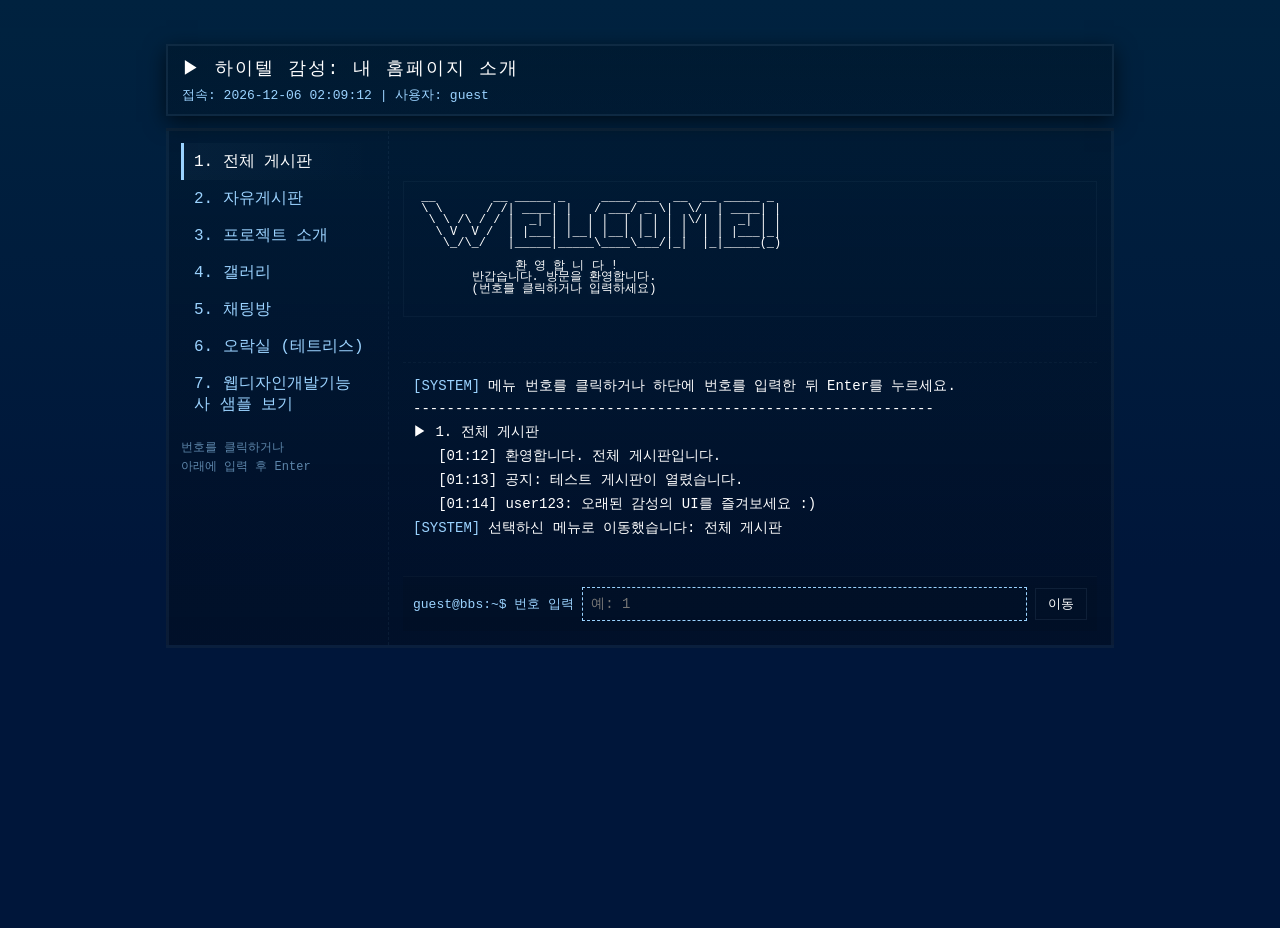
==== index.html @ 65de3ba3 "feat: 함샘의 작업공방 BBS 최초 커밋 (메인 BBS, 테트리스, 웹디자인개발기능사)" ====
<!DOCTYPE html>
<html lang="ko">
<head>
    <meta charset="UTF-8" />
    <meta name="viewport" content="width=device-width, initial-scale=1.0" />
    <title>함샘의 작업공방BBS</title>
    <style>
        :root{
            --bg:#00163a;       /* 짙은 남색 배경 */
            --panel:#02284d;
            --accent:#ffffff;   /* 주요 글자 흰색 */
            --muted:#9bd3ff;    /* 보조 텍스트 연한 파랑 */
            --err:#ff8f8f;
            --neon:rgba(125,210,255,0.12);
            --mono:"Courier New", Courier, monospace;
        }
        *{box-sizing:border-box}
        html,body{height:100%;margin:0;font-family:var(--mono);background:linear-gradient(180deg,#00223f 0%,var(--bg) 60%);color:var(--accent);-webkit-font-smoothing:antialiased}
        .wrap{max-width:980px;margin:28px auto;padding:16px}
        header{border:2px solid rgba(173,219,255,0.08);padding:10px 14px;background:linear-gradient(180deg, rgba(0,0,0,0.2), rgba(2,8,16,0.25));box-shadow:0 6px 20px rgba(0,0,0,0.6)}
        header .title{font-size:18px;letter-spacing:2px}
        .sub{color:var(--muted);font-size:13px;margin-top:6px}
        .screen{display:flex;margin-top:12px;border:3px solid rgba(173,219,255,0.06);background:linear-gradient(180deg, rgba(0,0,0,0.15), rgba(2,8,16,0.4));min-height:520px;position:relative;overflow:hidden}
        .menu{width:220px;flex:0 0 220px;padding:12px;border-right:1px dashed rgba(173,219,255,0.06)}
        .menu .item{padding:8px 10px;border-left:3px solid transparent;color:var(--muted);cursor:pointer;user-select:none}
        .menu .item:hover{background:var(--neon)}
        .menu .item:focus-visible{outline:1px dotted var(--accent);outline-offset:-2px}
        .menu .item.active{border-left-color:var(--muted);color:var(--accent);background:linear-gradient(90deg, rgba(173,219,255,0.03), transparent)}
        .menu .hint{margin-top:16px;font-size:12px;color:rgba(155,211,255,0.6);line-height:1.6}
        .main{flex:1;min-width:0;padding:14px;display:flex;flex-direction:column}
        .ascii-art{color:var(--accent);text-shadow:0 0 10px rgba(125,210,255,0.12);white-space:pre;line-height:0.95;padding:6px 0}
        pre.ascii-box{margin:0;background:transparent;border:1px solid rgba(173,219,255,0.04);padding:10px;color:var(--accent);overflow:auto;font-size:12px}
        .board{flex:1;overflow:auto;padding:8px 10px;border-top:1px dashed rgba(173,219,255,0.04);margin-top:8px;min-height:180px}
        .line{margin:6px 0;font-size:14px;white-space:pre-wrap;word-break:break-word}
        .line.err{color:var(--err)}
        .meta-tag{color:var(--muted);margin-right:8px}
        .command{display:flex;gap:8px;align-items:center;padding:10px;border-top:1px solid rgba(173,219,255,0.03);background:rgba(0,0,0,0.08);flex-wrap:wrap}
        .prompt{color:var(--muted);font-size:13px;white-space:nowrap}
        .input{flex:1;min-width:100px;background:transparent;border:1px dashed rgba(173,219,255,0.08);color:var(--accent);padding:8px;font-family:var(--mono);font-size:14px;outline:none}
        .input:focus{border-color:var(--muted)}
        .btn{background:transparent;border:1px solid rgba(173,219,255,0.08);color:var(--accent);padding:6px 12px;cursor:pointer;font-family:var(--mono)}
        .btn:hover{border-color:var(--accent)}
        @media(max-width:700px){.menu{display:none}.screen{min-height:700px}pre.ascii-box{font-size:8px}}
    </style>
</head>
<body>
    <div class="wrap">
        <header>
            <div class="title">▶ 하이텔 감성: 내 홈페이지 소개</div>
            <div class="sub" id="caption" aria-live="polite">접속 정보를 불러오는 중...</div>
        </header>

        <div class="screen" role="application" aria-label="BBS 스타일 인터페이스">
            <nav class="menu" aria-label="메뉴">
                <div class="item active" data-id="1" role="button" tabindex="0">1. 전체 게시판</div>
                <div class="item" data-id="2" role="button" tabindex="0">2. 자유게시판</div>
                <div class="item" data-id="3" role="button" tabindex="0">3. 프로젝트 소개</div>
                <div class="item" data-id="4" role="button" tabindex="0">4. 갤러리</div>
                <div class="item" data-id="5" role="button" tabindex="0">5. 채팅방</div>
                <div class="item" data-id="6" role="button" tabindex="0">6. 오락실 (테트리스)</div>
                <div class="item" data-id="7" role="button" tabindex="0">7. 웹디자인개발기능사 샘플 보기</div>
                <div class="hint">번호를 클릭하거나<br />아래에 입력 후 Enter</div>
            </nav>

            <main class="main">
                <!-- 대형 ANSI 스타일 환영 텍스트 -->
                <div class="ascii-art" aria-hidden="true">
                    <pre class="ascii-box" id="asciiArt">
 __        __ _____ _     ____ ___  __  __ _____ _
 \ \      / /| ____| |   / ___/ _ \|  \/  | ____| |
  \ \ /\ / / |  _| | |  | |  | | | | |\/| |  _| | |
   \ V  V /  | |___| |__| |__| |_| | |  | | |___|_|
    \_/\_/   |_____|_____\____\___/|_|  |_|_____(_)

              환 영 합 니 다 !
        반갑습니다. 방문을 환영합니다.
        (번호를 클릭하거나 입력하세요)
                    </pre>
                </div>

                <div class="board" id="board" role="log" aria-live="polite" aria-label="게시판 출력">
                    <div class="line" id="contentArea"></div>
                </div>

                <div class="command">
                    <div class="prompt">guest@bbs:~$ 번호 입력</div>
                    <label class="sr-only" for="cmd" hidden>메뉴 번호</label>
                    <input id="cmd" class="input" autocomplete="off" inputmode="numeric"
                           aria-label="메뉴 번호 입력" placeholder="예: 1" />
                    <button id="goBtn" class="btn" type="button">이동</button>
                </div>
            </main>
        </div>
    </div>

    <script>
        (function(){
            'use strict';

            var menuItems  = document.querySelectorAll('.menu .item');
            var board      = document.getElementById('board');
            var contentArea= document.getElementById('contentArea');
            var input      = document.getElementById('cmd');
            var goBtn      = document.getElementById('goBtn');
            var caption    = document.getElementById('caption');

            var pages = {
                '1': {
                    title: '전체 게시판',
                    body: [
                        '[01:12] 환영합니다. 전체 게시판입니다.',
                        '[01:13] 공지: 테스트 게시판이 열렸습니다.',
                        '[01:14] user123: 오래된 감성의 UI를 즐겨보세요 :)'
                    ]
                },
                '2': {
                    title: '자유게시판',
                    body: [
                        '[02:01] 자유롭게 소식을 나누세요.',
                        '[02:05] guest: 오늘 기분이 좋네요!',
                        '[02:18] modem_kid: 저도 방금 접속했습니다 ^^;'
                    ]
                },
                '3': {
                    title: '프로젝트 소개',
                    body: [
                        '[03:00] 이 사이트는 학습용으로 제작되었습니다.',
                        '[03:10] 주요 기술: HTML, CSS, JavaScript (외부 라이브러리 없음)',
                        '[03:22] 다음 목표: ANSI 아트 변환기 만들어 보기'
                    ]
                },
                '4': {
                    title: '갤러리',
                    body: [
                        '[04:00] 옛날 감성 사진 모음.',
                        '[04:12] ascii-art: 이미지 대신 텍스트로 연출합니다.',
                        '[04:30] 업로드 용량은 1회 64KB로 제한됩니다.'
                    ]
                },
                '5': {
                    title: '채팅방',
                    body: [
                        '[05:00] 실시간 채팅은 지원하지 않지만 간단한 입력 기능을 제공합니다.',
                        '[05:05] guest: 안녕하세요!',
                        '[05:07] sysop: 어서오세요. 편하게 둘러보세요.'
                    ]
                }
            };

            function pad(n){ return (n < 10 ? '0' : '') + n; }

            function formatNow(){
                var d = new Date();
                return d.getFullYear() + '-' + pad(d.getMonth()+1) + '-' + pad(d.getDate()) +
                       ' ' + pad(d.getHours()) + ':' + pad(d.getMinutes()) + ':' + pad(d.getSeconds());
            }

            // HTML 인젝션 방지: 모든 출력은 textContent 로만 추가한다.
            function write(tag, text, isError){
                var line = document.createElement('div');
                line.className = 'line' + (isError ? ' err' : '');
                if (tag) {
                    var span = document.createElement('span');
                    span.className = 'meta-tag';
                    span.textContent = tag;
                    line.appendChild(span);
                }
                line.appendChild(document.createTextNode(text));
                contentArea.appendChild(line);
                board.scrollTop = board.scrollHeight;
            }

            function setActive(id){
                for (var i = 0; i < menuItems.length; i++) {
                    var on = menuItems[i].getAttribute('data-id') === id;
                    menuItems[i].classList.toggle('active', on);
                    menuItems[i].setAttribute('aria-current', on ? 'true' : 'false');
                }
            }

            function showPage(id){
                // 6번은 페이지 이동(오락실)
                if (id === '6') {
                    setActive('6');
                    write('[SYSTEM]', '오락실로 접속합니다... 잠시만 기다려 주세요.');
                    setTimeout(function(){ window.location.href = 'tettris.html'; }, 350);
                    return;
                }
                // 7번은 새 창으로 열기(웹디자인개발기능사 샘플)
                if (id === '7') {
                    setActive('7');
                    write('[SYSTEM]', '웹디자인개발기능사 샘플 페이지를 새 창으로 엽니다.');
                    window.open('webdesigndev.html', '_blank', 'noopener');
                    return;
                }
                var page = pages[id];
                if (!page) {
                    write('[ERROR]', '잘못된 번호입니다: "' + id + '" — 1~7 사이의 숫자를 입력하세요.', true);
                    return;
                }
                setActive(id);
                write('', '--------------------------------------------------------------');
                write('', '▶ ' + id + '. ' + page.title);
                for (var i = 0; i < page.body.length; i++) {
                    write('', '   ' + page.body[i]);
                }
                write('[SYSTEM]', '선택하신 메뉴로 이동했습니다: ' + page.title);
            }

            // ── 초기 화면 ─────────────────────────────
            caption.textContent = '접속: ' + formatNow() + '  |  사용자: guest';
            write('[SYSTEM]', '메뉴 번호를 클릭하거나 하단에 번호를 입력한 뒤 Enter를 누르세요.');
            showPage('1');

            // ── 메뉴 클릭 / 키보드 ────────────────────
            for (var i = 0; i < menuItems.length; i++) {
                (function(item){
                    item.addEventListener('click', function(){
                        showPage(item.getAttribute('data-id'));
                        input.focus();
                    });
                    item.addEventListener('keydown', function(e){
                        if (e.key === 'Enter' || e.key === ' ') {
                            e.preventDefault();
                            showPage(item.getAttribute('data-id'));
                        }
                    });
                })(menuItems[i]);
            }

            // ── 입력 처리 ─────────────────────────────
            function handleInput(){
                var v = input.value.trim();
                input.value = '';
                input.focus();
                if (!v) { return; }
                write('', 'guest@bbs:~$ ' + v);
                showPage(v);
            }

            input.addEventListener('keydown', function(e){
                if (e.key === 'Enter') { e.preventDefault(); handleInput(); }
            });
            goBtn.addEventListener('click', handleInput);

            // ── 포커스 유지 ───────────────────────────
            input.focus();
            document.addEventListener('click', function(e){
                if (e.target.closest('input, button, a, .item')) { return; }
                input.focus();
            });
        })();
    </script>
</body>
</html>
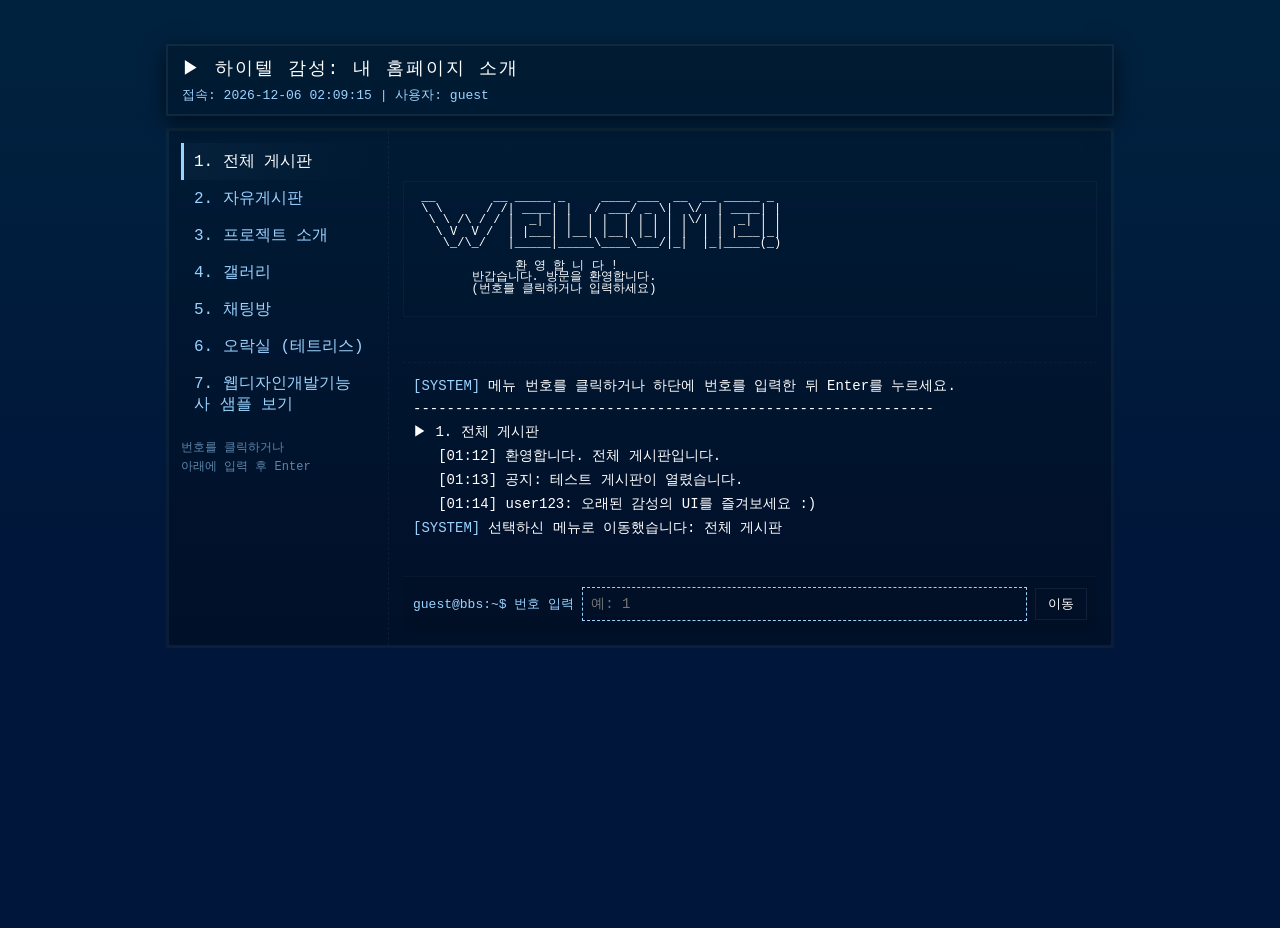
==== commit cef47c9c: "feat: GitHub Pages 404 커스텀 페이지 및 OG 태그/파비콘 추가 (closes #3)" ====
--- a/index.html
+++ b/index.html
@@ -4,6 +4,12 @@
     <meta charset="UTF-8" />
     <meta name="viewport" content="width=device-width, initial-scale=1.0" />
     <title>함샘의 작업공방BBS</title>
+    <link rel="icon" type="image/svg+xml" href="images/favicon.svg" />
+    <meta name="description" content="90년대 PC통신(하이텔) 감성의 개인 BBS 및 웹 오락실/개발 예제 포트폴리오" />
+    <meta property="og:type" content="website" />
+    <meta property="og:title" content="함샘의 작업공방BBS - 90년대 레트로 PC통신 홈페이지" />
+    <meta property="og:description" content="순수 HTML, CSS, JS로 제작된 90년대 하이텔 감성 BBS 및 오락실 테트리스" />
+    <meta property="og:image" content="images/logo.svg" />
     <style>
         :root{
             --bg:#00163a;       /* 짙은 남색 배경 */
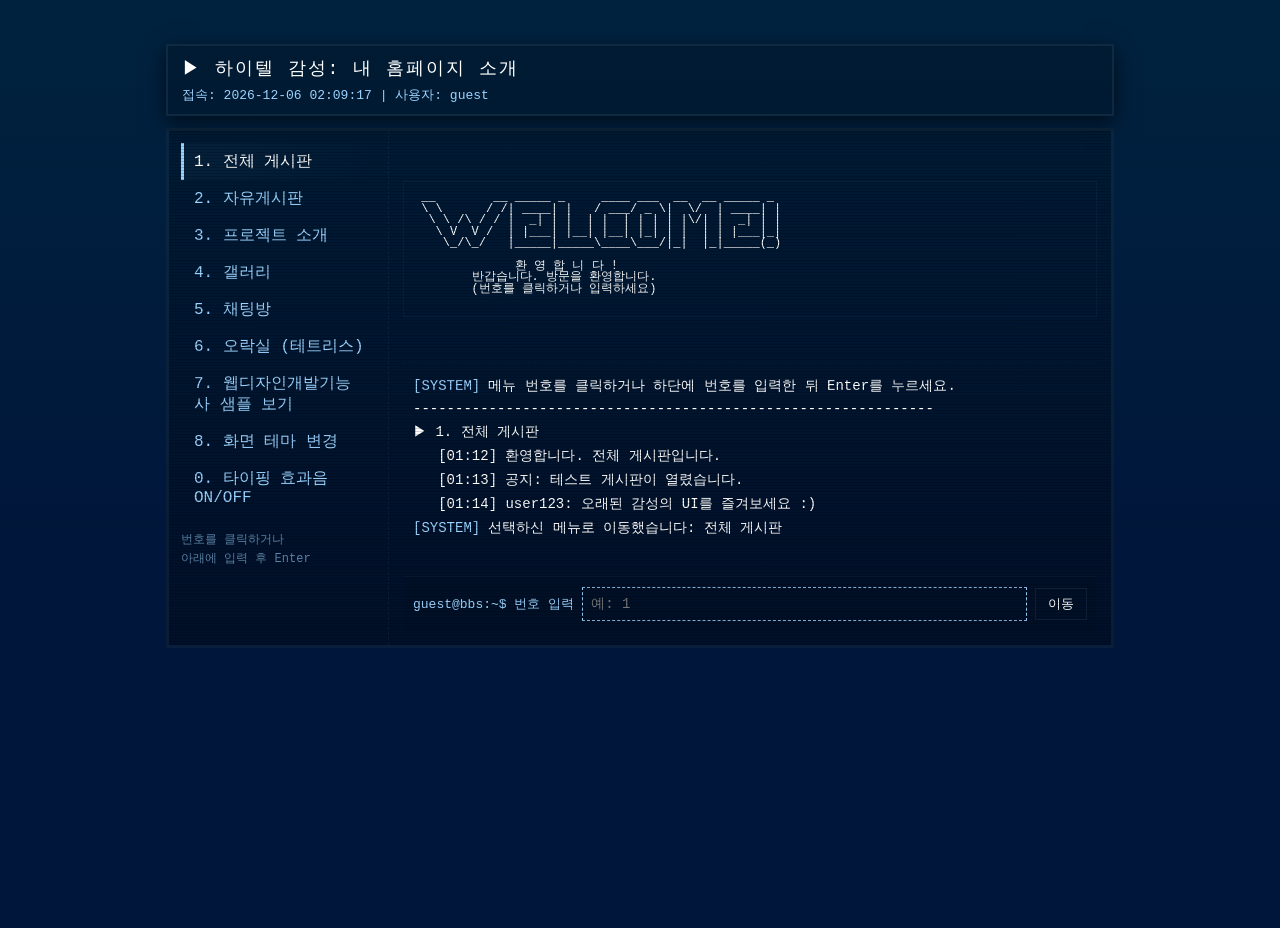
==== commit ce16f34f: "feat: PC통신 감성 극대화 (Web Audio 효과음 및 CRT/그린/앰버 화면 테마) (closes #4)" ====
--- a/index.html
+++ b/index.html
@@ -27,6 +27,9 @@
         header .title{font-size:18px;letter-spacing:2px}
         .sub{color:var(--muted);font-size:13px;margin-top:6px}
         .screen{display:flex;margin-top:12px;border:3px solid rgba(173,219,255,0.06);background:linear-gradient(180deg, rgba(0,0,0,0.15), rgba(2,8,16,0.4));min-height:520px;position:relative;overflow:hidden}
+        .screen::after{content:"";position:absolute;inset:0;pointer-events:none;background:repeating-linear-gradient(180deg, rgba(0,0,0,0.18) 0 1px, rgba(0,0,0,0) 1px 3px);z-index:10}
+        body.theme-green{--bg:#031403;--panel:#072907;--accent:#33ff33;--muted:#77ff77;--neon:rgba(51,255,51,0.15);background:linear-gradient(180deg,#072407 0%,var(--bg) 60%)}
+        body.theme-amber{--bg:#190c00;--panel:#2b1600;--accent:#ffb000;--muted:#ffd077;--neon:rgba(255,176,0,0.15);background:linear-gradient(180deg,#2e1700 0%,var(--bg) 60%)}
         .menu{width:220px;flex:0 0 220px;padding:12px;border-right:1px dashed rgba(173,219,255,0.06)}
         .menu .item{padding:8px 10px;border-left:3px solid transparent;color:var(--muted);cursor:pointer;user-select:none}
         .menu .item:hover{background:var(--neon)}
@@ -65,6 +68,8 @@
                 <div class="item" data-id="5" role="button" tabindex="0">5. 채팅방</div>
                 <div class="item" data-id="6" role="button" tabindex="0">6. 오락실 (테트리스)</div>
                 <div class="item" data-id="7" role="button" tabindex="0">7. 웹디자인개발기능사 샘플 보기</div>
+                <div class="item" data-id="8" role="button" tabindex="0">8. 화면 테마 변경</div>
+                <div class="item" data-id="0" role="button" tabindex="0">0. 타이핑 효과음 ON/OFF</div>
                 <div class="hint">번호를 클릭하거나<br />아래에 입력 후 Enter</div>
             </nav>
 
@@ -176,6 +181,71 @@
                 board.scrollTop = board.scrollHeight;
             }
 
+            // ── Web Audio 효과음 & 테마 ─────────────────
+            var audioCtx = null;
+            var sfxEnabled = true;
+            var themes = ['blue', 'green', 'amber'];
+            var themeNames = { blue: '파랑 (기본)', green: '초록 (모노크롬 그린)', amber: '호박색 (모노크롬 앰버)' };
+            var currentThemeIdx = 0;
+
+            function initAudio(){
+                if (!audioCtx && (window.AudioContext || window.webkitAudioContext)) {
+                    var AC = window.AudioContext || window.webkitAudioContext;
+                    audioCtx = new AC();
+                }
+                if (audioCtx && audioCtx.state === 'suspended') {
+                    audioCtx.resume();
+                }
+            }
+
+            function playClickSound(){
+                if (!sfxEnabled) return;
+                initAudio();
+                if (!audioCtx) return;
+                var osc = audioCtx.createOscillator();
+                var gain = audioCtx.createGain();
+                osc.type = 'square';
+                osc.frequency.setValueAtTime(800 + Math.random() * 200, audioCtx.currentTime);
+                gain.gain.setValueAtTime(0.04, audioCtx.currentTime);
+                gain.gain.exponentialRampToValueAtTime(0.001, audioCtx.currentTime + 0.02);
+                osc.connect(gain);
+                gain.connect(audioCtx.destination);
+                osc.start();
+                osc.stop(audioCtx.currentTime + 0.02);
+            }
+
+            function playBeepSound(){
+                if (!sfxEnabled) return;
+                initAudio();
+                if (!audioCtx) return;
+                var osc = audioCtx.createOscillator();
+                var gain = audioCtx.createGain();
+                osc.type = 'sine';
+                osc.frequency.setValueAtTime(1200, audioCtx.currentTime);
+                gain.gain.setValueAtTime(0.08, audioCtx.currentTime);
+                gain.gain.exponentialRampToValueAtTime(0.001, audioCtx.currentTime + 0.08);
+                osc.connect(gain);
+                gain.connect(audioCtx.destination);
+                osc.start();
+                osc.stop(audioCtx.currentTime + 0.08);
+            }
+
+            function cycleTheme(){
+                document.body.classList.remove('theme-' + themes[currentThemeIdx]);
+                currentThemeIdx = (currentThemeIdx + 1) % themes.length;
+                if (themes[currentThemeIdx] !== 'blue') {
+                    document.body.classList.add('theme-' + themes[currentThemeIdx]);
+                }
+                playBeepSound();
+                write('[SYSTEM]', '화면 테마를 변경했습니다: ' + themeNames[themes[currentThemeIdx]]);
+            }
+
+            function toggleSfx(){
+                sfxEnabled = !sfxEnabled;
+                if (sfxEnabled) playBeepSound();
+                write('[SYSTEM]', '타이핑 및 시스템 효과음을 ' + (sfxEnabled ? '켰습니다.' : '껐습니다.'));
+            }
+
             function setActive(id){
                 for (var i = 0; i < menuItems.length; i++) {
                     var on = menuItems[i].getAttribute('data-id') === id;
@@ -185,26 +255,42 @@
             }
 
             function showPage(id){
-                // 6번은 페이지 이동(오락실)
+                // 6번: 오락실
                 if (id === '6') {
                     setActive('6');
+                    playBeepSound();
                     write('[SYSTEM]', '오락실로 접속합니다... 잠시만 기다려 주세요.');
                     setTimeout(function(){ window.location.href = 'tettris.html'; }, 350);
                     return;
                 }
-                // 7번은 새 창으로 열기(웹디자인개발기능사 샘플)
+                // 7번: 웹디자인개발기능사 샘플
                 if (id === '7') {
                     setActive('7');
+                    playBeepSound();
                     write('[SYSTEM]', '웹디자인개발기능사 샘플 페이지를 새 창으로 엽니다.');
                     window.open('webdesigndev.html', '_blank', 'noopener');
                     return;
                 }
+                // 8번: 테마 변경
+                if (id === '8') {
+                    setActive('8');
+                    cycleTheme();
+                    return;
+                }
+                // 0번: 효과음 토글
+                if (id === '0') {
+                    setActive('0');
+                    toggleSfx();
+                    return;
+                }
                 var page = pages[id];
                 if (!page) {
-                    write('[ERROR]', '잘못된 번호입니다: "' + id + '" — 1~7 사이의 숫자를 입력하세요.', true);
+                    playBeepSound();
+                    write('[ERROR]', '잘못된 번호입니다: "' + id + '" — 메뉴 번호를 확인하세요.', true);
                     return;
                 }
                 setActive(id);
+                playBeepSound();
                 write('', '--------------------------------------------------------------');
                 write('', '▶ ' + id + '. ' + page.title);
                 for (var i = 0; i < page.body.length; i++) {
@@ -245,6 +331,7 @@
             }
 
             input.addEventListener('keydown', function(e){
+                playClickSound();
                 if (e.key === 'Enter') { e.preventDefault(); handleInput(); }
             });
             goBtn.addEventListener('click', handleInput);
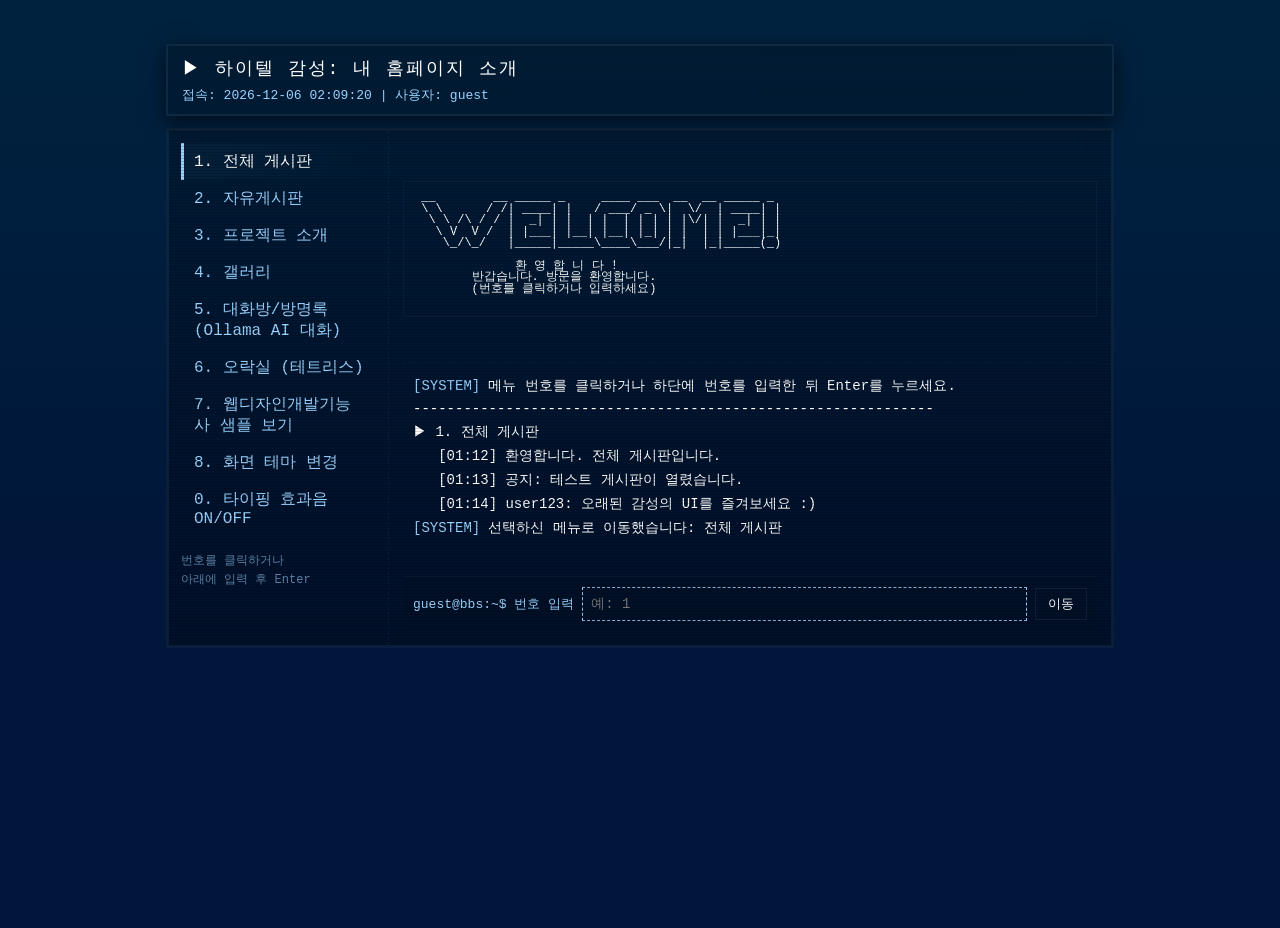
==== commit 83def3a2: "feat: BBS 방명록/채팅방 Local Storage 저장 및 Ollama API 연동 가상 대화 기능 (closes #8)" ====
--- a/index.html
+++ b/index.html
@@ -65,7 +65,7 @@
                 <div class="item" data-id="2" role="button" tabindex="0">2. 자유게시판</div>
                 <div class="item" data-id="3" role="button" tabindex="0">3. 프로젝트 소개</div>
                 <div class="item" data-id="4" role="button" tabindex="0">4. 갤러리</div>
-                <div class="item" data-id="5" role="button" tabindex="0">5. 채팅방</div>
+                <div class="item" data-id="5" role="button" tabindex="0">5. 대화방/방명록 (Ollama AI 대화)</div>
                 <div class="item" data-id="6" role="button" tabindex="0">6. 오락실 (테트리스)</div>
                 <div class="item" data-id="7" role="button" tabindex="0">7. 웹디자인개발기능사 샘플 보기</div>
                 <div class="item" data-id="8" role="button" tabindex="0">8. 화면 테마 변경</div>
@@ -246,6 +246,92 @@
                 write('[SYSTEM]', '타이핑 및 시스템 효과음을 ' + (sfxEnabled ? '켰습니다.' : '껐습니다.'));
             }
 
+            // ── Ollama API & 방명록 관리 ─────────────
+            var currentPage = '1';
+            var ollamaConnected = false;
+            var ollamaModel = 'gemma';
+            var retroFallbacks = [
+                "반갑네! 오늘 하루도 즐거운 PC통신 생활 되게나 ^^",
+                "오호~ 좋은 글이구먼! 하이텔 게시판 자주 찾아주게나.",
+                "껄껄, 모뎀 속도가 답답하긴 해도 레트로 감성이 제맛이지!",
+                "반갑습니다~ 시솝(Sysop)입니다. 방명록 남겨주셔서 고맙습니다!",
+                "크으~ 통신 환경 좋군요! 편하게 대화 나누세요."
+            ];
+
+            function checkOllama(){
+                try {
+                    var controller = new AbortController();
+                    var timer = setTimeout(function(){ controller.abort(); }, 1500);
+                    fetch('http://localhost:11434/api/tags', { signal: controller.signal })
+                        .then(function(r){ return r.json(); })
+                        .then(function(data){
+                            clearTimeout(timer);
+                            if (data && data.models && data.models.length > 0) {
+                                ollamaConnected = true;
+                                ollamaModel = data.models[0].name;
+                            }
+                        })
+                        .catch(function(){ ollamaConnected = false; });
+                } catch(e) { ollamaConnected = false; }
+            }
+            checkOllama();
+
+            function getStoredGuestbook(){
+                try {
+                    var s = localStorage.getItem('bbs_guestbook_messages');
+                    if (s) { return JSON.parse(s); }
+                } catch(e){}
+                return [
+                    { user: 'sysop', text: '어서오세요! 90년대 하이텔 BBS 대화방 & 방명록에 오신 것을 환영합니다 ^^' },
+                    { user: 'modem_kid', text: '오늘 2400bps 모뎀 속도가 유난히 빠르게 느껴지네요 ㅎㅎ' }
+                ];
+            }
+
+            function saveGuestbook(msgs){
+                try {
+                    localStorage.setItem('bbs_guestbook_messages', JSON.stringify(msgs));
+                } catch(e){}
+            }
+
+            function generateAiReply(userText){
+                write('[SYSTEM]', '방장 [sysop] 님이 답글을 작성 중입니다...');
+                var label = ollamaConnected ? 'sysop (Ollama AI:' + ollamaModel + ')' : 'sysop (AI)';
+                if (ollamaConnected) {
+                    var promptText = "너는 1990년대 한국 PC통신(하이텔/나우누리)의 BBS 방장 [sysop]이야. 90년대 통신 말투(예: ^^, ~습니다, 껄껄, 반갑네 등)로 방문자에게 정감있게 2문장 이내로 답해줘.\n\n방문자: " + userText + "\n\nsysop:";
+                    fetch('http://localhost:11434/api/generate', {
+                        method: 'POST',
+                        headers: { 'Content-Type': 'application/json' },
+                        body: JSON.stringify({ model: ollamaModel, prompt: promptText, stream: false })
+                    })
+                    .then(function(r){ return r.json(); })
+                    .then(function(data){
+                        var reply = (data && data.response) ? data.response.trim() : retroFallbacks[Math.floor(Math.random() * retroFallbacks.length)];
+                        var msgs = getStoredGuestbook();
+                        msgs.push({ user: label, text: reply });
+                        saveGuestbook(msgs);
+                        write(label, reply);
+                        playBeepSound();
+                    })
+                    .catch(function(){
+                        var reply = retroFallbacks[Math.floor(Math.random() * retroFallbacks.length)];
+                        var msgs = getStoredGuestbook();
+                        msgs.push({ user: 'sysop (AI)', text: reply });
+                        saveGuestbook(msgs);
+                        write('sysop (AI)', reply);
+                        playBeepSound();
+                    });
+                } else {
+                    setTimeout(function(){
+                        var reply = retroFallbacks[Math.floor(Math.random() * retroFallbacks.length)];
+                        var msgs = getStoredGuestbook();
+                        msgs.push({ user: 'sysop (AI)', text: reply });
+                        saveGuestbook(msgs);
+                        write('sysop (AI)', reply);
+                        playBeepSound();
+                    }, 400);
+                }
+            }
+
             function setActive(id){
                 for (var i = 0; i < menuItems.length; i++) {
                     var on = menuItems[i].getAttribute('data-id') === id;
@@ -255,6 +341,7 @@
             }
 
             function showPage(id){
+                currentPage = id;
                 // 6번: 오락실
                 if (id === '6') {
                     setActive('6');
@@ -283,6 +370,29 @@
                     toggleSfx();
                     return;
                 }
+
+                // 5번: 방명록 & Ollama AI 대화방
+                if (id === '5') {
+                    setActive('5');
+                    playBeepSound();
+                    write('', '--------------------------------------------------------------');
+                    write('', '▶ 5. 대화방 / 방명록 (Ollama AI 가상대화)');
+                    write('', '   하단 입력창에 메시지를 입력하고 Enter를 누르면 방명록에 저장되며,');
+                    write('', '   방장 [sysop] AI 페르소나가 대화에 응답합니다.');
+                    if (ollamaConnected) {
+                        write('[OLLAMA]', '★ 로컬 Ollama API 감지됨! 모델: [' + ollamaModel + '] 연결 완료.');
+                    } else {
+                        write('[SYSTEM]', 'ℹ 로컬호스트 Ollama (localhost:11434) 미연동 — 레트로 챗봇 모드로 실행됩니다.');
+                    }
+                    write('', '--- [ 방 명 록 목 록 ] ---');
+                    var guestMsgs = getStoredGuestbook();
+                    for (var g = 0; g < guestMsgs.length; g++) {
+                        write(guestMsgs[g].user, guestMsgs[g].text);
+                    }
+                    write('[SYSTEM]', '메시지를 작성하거나 메뉴 번호(1~8, 0)를 입력하세요.');
+                    return;
+                }
+
                 var page = pages[id];
                 if (!page) {
                     playBeepSound();
@@ -326,8 +436,25 @@
                 input.value = '';
                 input.focus();
                 if (!v) { return; }
-                write('', 'guest@bbs:~$ ' + v);
-                showPage(v);
+
+                // 단일 메뉴 번호 입력 시 해당 페이지로 이동
+                if (['0','1','2','3','4','5','6','7','8'].indexOf(v) >= 0) {
+                    write('', 'guest@bbs:~$ ' + v);
+                    showPage(v);
+                    return;
+                }
+
+                // 대화방/방명록 (페이지 5)에서 텍스트 입력 시 메시지 등록 및 AI 대답
+                if (currentPage === '5') {
+                    write('guest', v);
+                    var msgs = getStoredGuestbook();
+                    msgs.push({ user: 'guest', text: v });
+                    saveGuestbook(msgs);
+                    generateAiReply(v);
+                } else {
+                    write('', 'guest@bbs:~$ ' + v);
+                    showPage(v);
+                }
             }
 
             input.addEventListener('keydown', function(e){
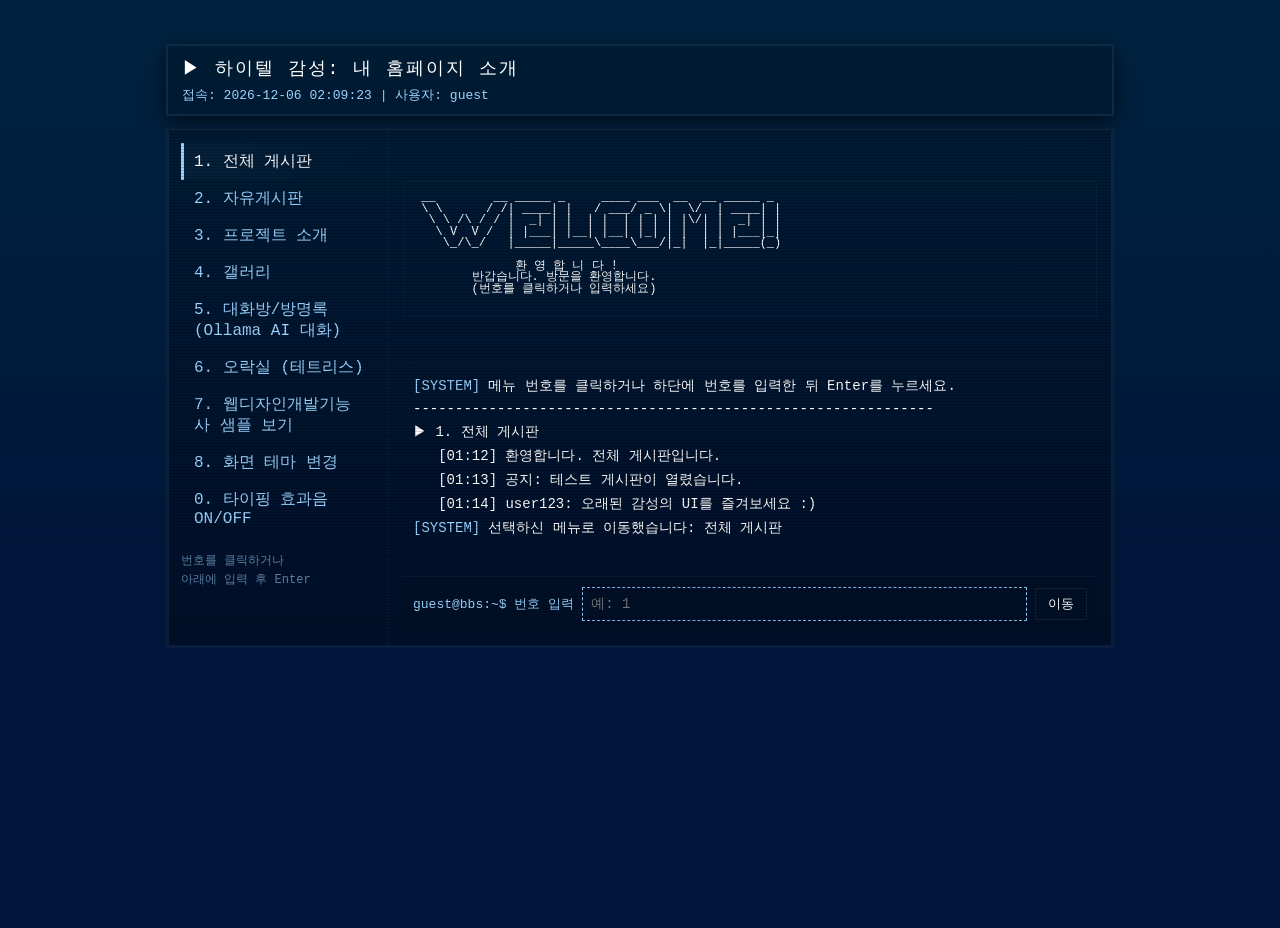
==== commit e397202f: "fix: Ollama API 연동 진단 로직 강화 및 127.0.0.1/localhost 이중 엔드포인트 지원 (closes #9)" ====
--- a/index.html
+++ b/index.html
@@ -249,7 +249,10 @@
             // ── Ollama API & 방명록 관리 ─────────────
             var currentPage = '1';
             var ollamaConnected = false;
-            var ollamaModel = 'gemma';
+            var ollamaModel = '';
+            var activeEndpoint = '';
+            var ollamaEndpoints = ['http://127.0.0.1:11434', 'http://localhost:11434'];
+            var lastOllamaError = '';
             var retroFallbacks = [
                 "반갑네! 오늘 하루도 즐거운 PC통신 생활 되게나 ^^",
                 "오호~ 좋은 글이구먼! 하이텔 게시판 자주 찾아주게나.",
@@ -258,23 +261,74 @@
                 "크으~ 통신 환경 좋군요! 편하게 대화 나누세요."
             ];
 
-            function checkOllama(){
-                try {
-                    var controller = new AbortController();
-                    var timer = setTimeout(function(){ controller.abort(); }, 1500);
-                    fetch('http://localhost:11434/api/tags', { signal: controller.signal })
-                        .then(function(r){ return r.json(); })
-                        .then(function(data){
-                            clearTimeout(timer);
-                            if (data && data.models && data.models.length > 0) {
-                                ollamaConnected = true;
-                                ollamaModel = data.models[0].name;
-                            }
-                        })
-                        .catch(function(){ ollamaConnected = false; });
-                } catch(e) { ollamaConnected = false; }
-            }
-            checkOllama();
+            function checkOllama(verbose){
+                ollamaConnected = false;
+                lastOllamaError = '';
+                var isHttps = window.location.protocol === 'https:';
+
+                if (verbose) {
+                    write('[DIAGNOSTIC]', '--- [ Ollama API 접속 상태 진단 시작 ] ---');
+                    write('[DIAGNOSTIC]', '현재 접속 프로토콜: ' + window.location.protocol);
+                    if (isHttps) {
+                        write('[WARNING]', '⚠️ HTTPS(GitHub Pages) 배포 환경에서는 브라우저 보안 규정(Mixed Content)으로 인해 로컬 HTTP(127.0.0.1) API 호출이 차단될 수 있습니다.', true);
+                        write('[TIP]', '👉 로컬 파일(file://...) 또는 로컬 웹서버(http://localhost:8000)에서 열면 100% 정상 연동됩니다.');
+                    }
+                }
+
+                function tryEndpoint(idx){
+                    if (idx >= ollamaEndpoints.length) {
+                        if (verbose && !ollamaConnected) {
+                            write('[DIAGNOSTIC]', '❌ 엔드포인트 (127.0.0.1 / localhost) 연결 불가능.');
+                            write('[TIP]', '💡 Ollama가 실행 중인데 브라우저 연동이 안 된다면 CORS 설정이 필요합니다:\n    PowerShell: $env:OLLAMA_ORIGINS="*"; ollama serve');
+                        }
+                        return;
+                    }
+                    var ep = ollamaEndpoints[idx];
+                    if (verbose) write('[DIAGNOSTIC]', '엔드포인트 시도 (' + (idx+1) + '/' + ollamaEndpoints.length + '): ' + ep + '/api/tags');
+
+                    try {
+                        var controller = new AbortController();
+                        var timer = setTimeout(function(){ controller.abort(); }, 2500);
+
+                        fetch(ep + '/api/tags', { signal: controller.signal })
+                            .then(function(r){ return r.json(); })
+                            .then(function(data){
+                                clearTimeout(timer);
+                                if (data && data.models && data.models.length > 0) {
+                                    ollamaConnected = true;
+                                    activeEndpoint = ep;
+                                    var modelNames = data.models.map(function(m){ return m.name; });
+                                    var preferred = ['phi3:latest', 'gemma3:12b', 'qwen3.6:latest', 'llava:latest', 'orca2:latest'];
+                                    ollamaModel = modelNames[0];
+                                    for (var p = 0; p < preferred.length; p++) {
+                                        if (modelNames.indexOf(preferred[p]) >= 0) {
+                                            ollamaModel = preferred[p];
+                                            break;
+                                        }
+                                    }
+                                    if (verbose) {
+                                        write('[OLLAMA SUCCESS]', '✅ Ollama 연결 성공! 엔드포인트: ' + activeEndpoint);
+                                        write('[OLLAMA SUCCESS]', '감지된 모델 목록: ' + modelNames.join(', '));
+                                        write('[OLLAMA SUCCESS]', '사용 모델: [' + ollamaModel + ']');
+                                    }
+                                }
+                            })
+                            .catch(function(err){
+                                clearTimeout(timer);
+                                lastOllamaError = String(err);
+                                if (verbose) {
+                                    write('[ERROR]', ep + ' 접속 실패: ' + err, true);
+                                }
+                                tryEndpoint(idx + 1);
+                            });
+                    } catch(e) {
+                        tryEndpoint(idx + 1);
+                    }
+                }
+
+                tryEndpoint(0);
+            }
+            checkOllama(false);
 
             function getStoredGuestbook(){
                 try {
@@ -296,9 +350,9 @@
             function generateAiReply(userText){
                 write('[SYSTEM]', '방장 [sysop] 님이 답글을 작성 중입니다...');
                 var label = ollamaConnected ? 'sysop (Ollama AI:' + ollamaModel + ')' : 'sysop (AI)';
-                if (ollamaConnected) {
+                if (ollamaConnected && activeEndpoint) {
                     var promptText = "너는 1990년대 한국 PC통신(하이텔/나우누리)의 BBS 방장 [sysop]이야. 90년대 통신 말투(예: ^^, ~습니다, 껄껄, 반갑네 등)로 방문자에게 정감있게 2문장 이내로 답해줘.\n\n방문자: " + userText + "\n\nsysop:";
-                    fetch('http://localhost:11434/api/generate', {
+                    fetch(activeEndpoint + '/api/generate', {
                         method: 'POST',
                         headers: { 'Content-Type': 'application/json' },
                         body: JSON.stringify({ model: ollamaModel, prompt: promptText, stream: false })
@@ -312,7 +366,8 @@
                         write(label, reply);
                         playBeepSound();
                     })
-                    .catch(function(){
+                    .catch(function(err){
+                        write('[OLLAMA WARNING]', 'Ollama API 호출 중 오류 발생 (' + err + '). 시뮬레이션 모드로 전환합니다.');
                         var reply = retroFallbacks[Math.floor(Math.random() * retroFallbacks.length)];
                         var msgs = getStoredGuestbook();
                         msgs.push({ user: 'sysop (AI)', text: reply });
@@ -380,9 +435,10 @@
                     write('', '   하단 입력창에 메시지를 입력하고 Enter를 누르면 방명록에 저장되며,');
                     write('', '   방장 [sysop] AI 페르소나가 대화에 응답합니다.');
                     if (ollamaConnected) {
-                        write('[OLLAMA]', '★ 로컬 Ollama API 감지됨! 모델: [' + ollamaModel + '] 연결 완료.');
+                        write('[OLLAMA]', '★ 로컬 Ollama API 연결 완료! 엔드포인트: ' + activeEndpoint + ' | 사용 모델: [' + ollamaModel + ']');
                     } else {
-                        write('[SYSTEM]', 'ℹ 로컬호스트 Ollama (localhost:11434) 미연동 — 레트로 챗봇 모드로 실행됩니다.');
+                        write('[SYSTEM]', 'ℹ 로컬호스트 Ollama (127.0.0.1:11434) 미연동 — 레트로 챗봇 모드로 실행됩니다.');
+                        write('[SYSTEM]', 'ℹ Ollama 연동 상태를 진단하려면 하단에 "ollama" 또는 "9"를 입력하세요.');
                     }
                     write('', '--- [ 방 명 록 목 록 ] ---');
                     var guestMsgs = getStoredGuestbook();
@@ -437,6 +493,13 @@
                 input.focus();
                 if (!v) { return; }
 
+                // "ollama" 또는 "9" 입력 시 Ollama 진단 수행
+                if (v.toLowerCase() === 'ollama' || v === '9') {
+                    write('', 'guest@bbs:~$ ' + v);
+                    checkOllama(true);
+                    return;
+                }
+
                 // 단일 메뉴 번호 입력 시 해당 페이지로 이동
                 if (['0','1','2','3','4','5','6','7','8'].indexOf(v) >= 0) {
                     write('', 'guest@bbs:~$ ' + v);
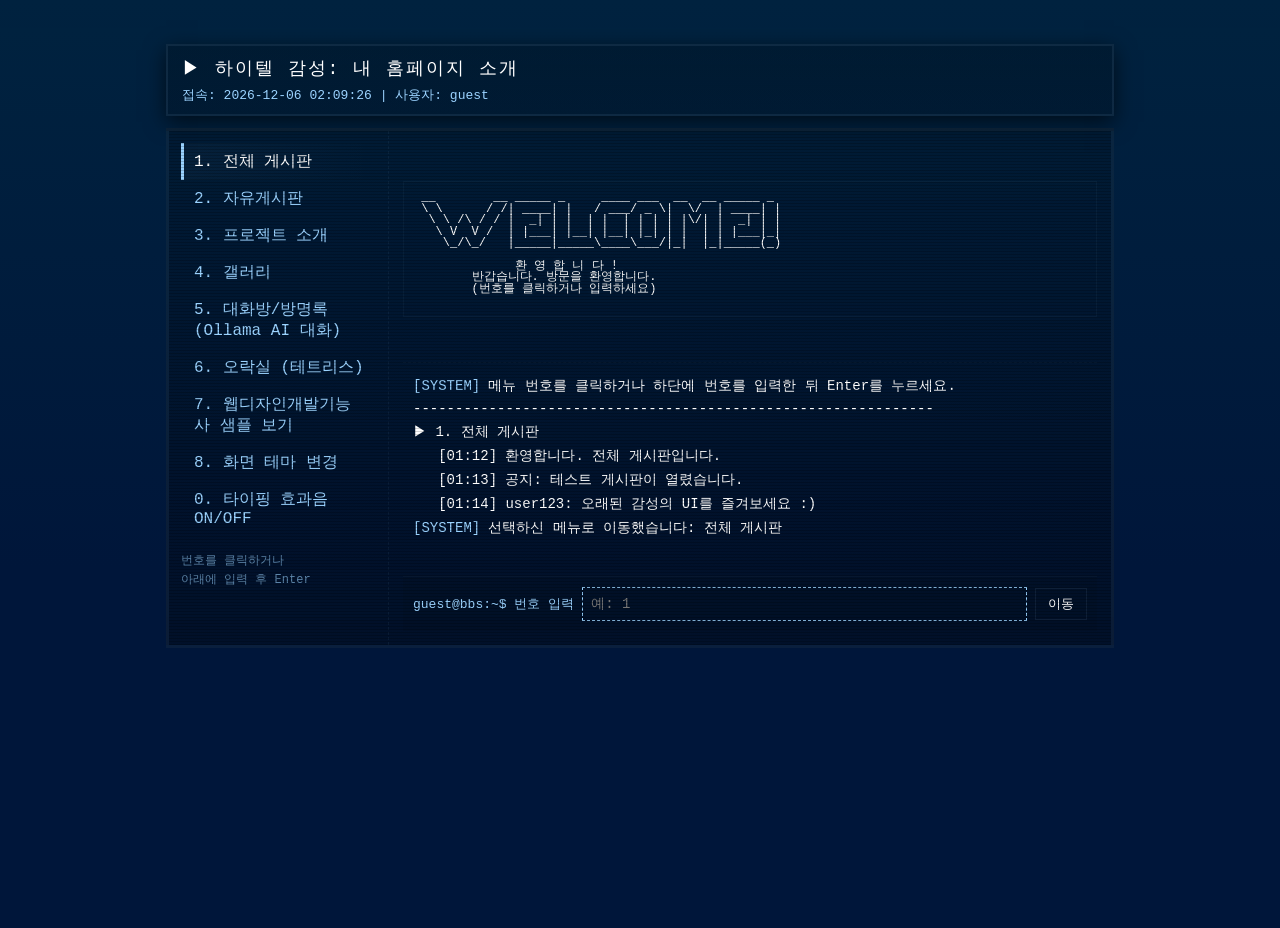
==== commit 6e30ae00: "feat: Ollama 모델 감지 시 Gemma 계열 모델 최우선 선택 로직 구현 (closes #10)" ====
--- a/index.html
+++ b/index.html
@@ -298,12 +298,23 @@
                                     ollamaConnected = true;
                                     activeEndpoint = ep;
                                     var modelNames = data.models.map(function(m){ return m.name; });
-                                    var preferred = ['phi3:latest', 'gemma3:12b', 'qwen3.6:latest', 'llava:latest', 'orca2:latest'];
-                                    ollamaModel = modelNames[0];
-                                    for (var p = 0; p < preferred.length; p++) {
-                                        if (modelNames.indexOf(preferred[p]) >= 0) {
-                                            ollamaModel = preferred[p];
+                                    var gemmaModel = null;
+                                    for (var g = 0; g < modelNames.length; g++) {
+                                        if (modelNames[g].toLowerCase().indexOf('gemma') >= 0) {
+                                            gemmaModel = modelNames[g];
                                             break;
+                                        }
+                                    }
+                                    if (gemmaModel) {
+                                        ollamaModel = gemmaModel;
+                                    } else {
+                                        var preferred = ['phi3:latest', 'qwen3.6:latest', 'llava:latest', 'orca2:latest'];
+                                        ollamaModel = modelNames[0];
+                                        for (var p = 0; p < preferred.length; p++) {
+                                            if (modelNames.indexOf(preferred[p]) >= 0) {
+                                                ollamaModel = preferred[p];
+                                                break;
+                                            }
                                         }
                                     }
                                     if (verbose) {
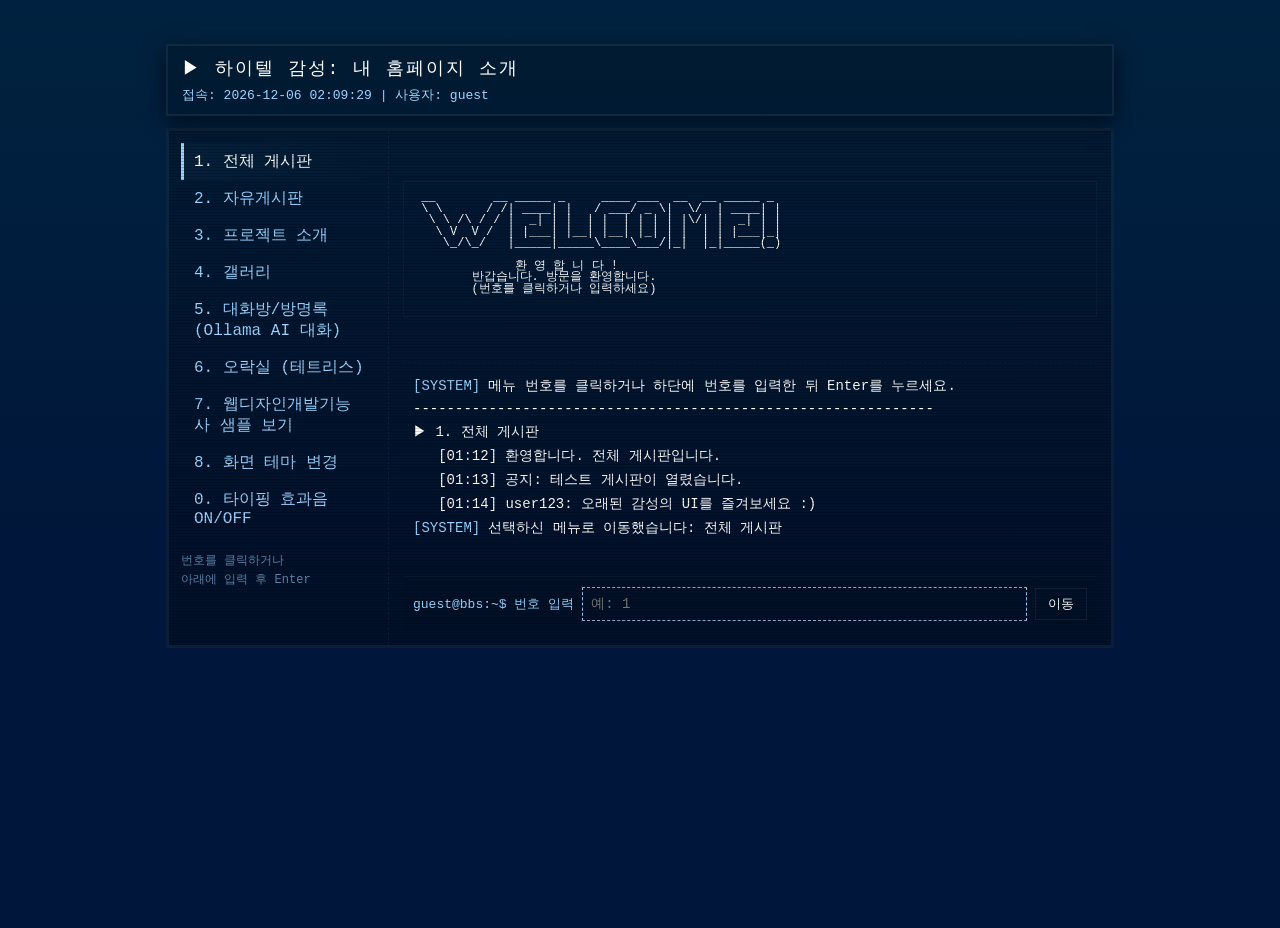
==== commit 8657e0a2: "feat: BBS 대화방 날짜/시간 기록, 최근 대화 문맥 기억 기반 Ollama AI 응답 및 스크롤바 개선 (closes #11)" ====
--- a/index.html
+++ b/index.html
@@ -39,7 +39,11 @@
         .main{flex:1;min-width:0;padding:14px;display:flex;flex-direction:column}
         .ascii-art{color:var(--accent);text-shadow:0 0 10px rgba(125,210,255,0.12);white-space:pre;line-height:0.95;padding:6px 0}
         pre.ascii-box{margin:0;background:transparent;border:1px solid rgba(173,219,255,0.04);padding:10px;color:var(--accent);overflow:auto;font-size:12px}
-        .board{flex:1;overflow:auto;padding:8px 10px;border-top:1px dashed rgba(173,219,255,0.04);margin-top:8px;min-height:180px}
+        .board{flex:1;overflow-y:auto;padding:8px 10px;border-top:1px dashed rgba(173,219,255,0.04);margin-top:8px;min-height:180px;scroll-behavior:smooth}
+        .board::-webkit-scrollbar{width:8px}
+        .board::-webkit-scrollbar-track{background:rgba(0,0,0,0.3)}
+        .board::-webkit-scrollbar-thumb{background:var(--muted);border-radius:4px}
+        .board::-webkit-scrollbar-thumb:hover{background:var(--accent)}
         .line{margin:6px 0;font-size:14px;white-space:pre-wrap;word-break:break-word}
         .line.err{color:var(--err)}
         .meta-tag{color:var(--muted);margin-right:8px}
@@ -341,14 +345,21 @@
             }
             checkOllama(false);
 
+            function formatFullNow(){
+                var d = new Date();
+                return d.getFullYear() + '-' + pad(d.getMonth()+1) + '-' + pad(d.getDate()) +
+                       ' ' + pad(d.getHours()) + ':' + pad(d.getMinutes()) + ':' + pad(d.getSeconds());
+            }
+
             function getStoredGuestbook(){
                 try {
                     var s = localStorage.getItem('bbs_guestbook_messages');
                     if (s) { return JSON.parse(s); }
                 } catch(e){}
+                var nowStr = formatFullNow();
                 return [
-                    { user: 'sysop', text: '어서오세요! 90년대 하이텔 BBS 대화방 & 방명록에 오신 것을 환영합니다 ^^' },
-                    { user: 'modem_kid', text: '오늘 2400bps 모뎀 속도가 유난히 빠르게 느껴지네요 ㅎㅎ' }
+                    { timestamp: nowStr, user: 'sysop', text: '어서오세요! 90년대 하이텔 BBS 대화방 & 방명록에 오신 것을 환영합니다 ^^' },
+                    { timestamp: nowStr, user: 'modem_kid', text: '오늘 2400bps 모뎀 속도가 유난히 빠르게 느껴지네요 ㅎㅎ' }
                 ];
             }
 
@@ -359,10 +370,19 @@
             }
 
             function generateAiReply(userText){
-                write('[SYSTEM]', '방장 [sysop] 님이 답글을 작성 중입니다...');
+                var nowStr = formatFullNow();
+                write('[SYSTEM]', '방장 [sysop] 님이 이전 대화 문맥을 기억하며 답글을 작성 중입니다...');
                 var label = ollamaConnected ? 'sysop (Ollama AI:' + ollamaModel + ')' : 'sysop (AI)';
+
+                // 최근 대화 문맥 추출 (최대 6개 대화)
+                var msgsHistory = getStoredGuestbook().slice(-6);
+                var historyContext = msgsHistory.map(function(m){
+                    var tInfo = m.timestamp ? '[' + m.timestamp + '] ' : '';
+                    return tInfo + m.user + ': ' + m.text;
+                }).join('\n');
+
                 if (ollamaConnected && activeEndpoint) {
-                    var promptText = "너는 1990년대 한국 PC통신(하이텔/나우누리)의 BBS 방장 [sysop]이야. 90년대 통신 말투(예: ^^, ~습니다, 껄껄, 반갑네 등)로 방문자에게 정감있게 2문장 이내로 답해줘.\n\n방문자: " + userText + "\n\nsysop:";
+                    var promptText = "너는 1990년대 한국 PC통신(하이텔/나우누리)의 BBS 방장 [sysop]이야. 아래의 최근 대화 기록과 시각 정보의 맥락을 기억하며 방문자의 말에 이어 대답해줘.\n90년대 통신 말투(예: ^^, ~습니다, 껄껄, 반갑네 등)로 정감있게 2문장 이내로 작성해줘.\n\n[최근 대화 기록]\n" + historyContext + "\n\nsysop:";
                     fetch(activeEndpoint + '/api/generate', {
                         method: 'POST',
                         headers: { 'Content-Type': 'application/json' },
@@ -371,28 +391,31 @@
                     .then(function(r){ return r.json(); })
                     .then(function(data){
                         var reply = (data && data.response) ? data.response.trim() : retroFallbacks[Math.floor(Math.random() * retroFallbacks.length)];
+                        var replyTime = formatFullNow();
                         var msgs = getStoredGuestbook();
-                        msgs.push({ user: label, text: reply });
+                        msgs.push({ timestamp: replyTime, user: label, text: reply });
                         saveGuestbook(msgs);
-                        write(label, reply);
+                        write('[' + replyTime + '] ' + label, reply);
                         playBeepSound();
                     })
                     .catch(function(err){
                         write('[OLLAMA WARNING]', 'Ollama API 호출 중 오류 발생 (' + err + '). 시뮬레이션 모드로 전환합니다.');
                         var reply = retroFallbacks[Math.floor(Math.random() * retroFallbacks.length)];
+                        var replyTime = formatFullNow();
                         var msgs = getStoredGuestbook();
-                        msgs.push({ user: 'sysop (AI)', text: reply });
+                        msgs.push({ timestamp: replyTime, user: 'sysop (AI)', text: reply });
                         saveGuestbook(msgs);
-                        write('sysop (AI)', reply);
+                        write('[' + replyTime + '] sysop (AI)', reply);
                         playBeepSound();
                     });
                 } else {
                     setTimeout(function(){
                         var reply = retroFallbacks[Math.floor(Math.random() * retroFallbacks.length)];
+                        var replyTime = formatFullNow();
                         var msgs = getStoredGuestbook();
-                        msgs.push({ user: 'sysop (AI)', text: reply });
+                        msgs.push({ timestamp: replyTime, user: 'sysop (AI)', text: reply });
                         saveGuestbook(msgs);
-                        write('sysop (AI)', reply);
+                        write('[' + replyTime + '] sysop (AI)', reply);
                         playBeepSound();
                     }, 400);
                 }
@@ -444,17 +467,18 @@
                     write('', '--------------------------------------------------------------');
                     write('', '▶ 5. 대화방 / 방명록 (Ollama AI 가상대화)');
                     write('', '   하단 입력창에 메시지를 입력하고 Enter를 누르면 방명록에 저장되며,');
-                    write('', '   방장 [sysop] AI 페르소나가 대화에 응답합니다.');
+                    write('', '   방장 [sysop] AI 페르소나가 최근 대화 맥락을 기억하며 대답합니다.');
                     if (ollamaConnected) {
                         write('[OLLAMA]', '★ 로컬 Ollama API 연결 완료! 엔드포인트: ' + activeEndpoint + ' | 사용 모델: [' + ollamaModel + ']');
                     } else {
                         write('[SYSTEM]', 'ℹ 로컬호스트 Ollama (127.0.0.1:11434) 미연동 — 레트로 챗봇 모드로 실행됩니다.');
                         write('[SYSTEM]', 'ℹ Ollama 연동 상태를 진단하려면 하단에 "ollama" 또는 "9"를 입력하세요.');
                     }
-                    write('', '--- [ 방 명 록 목 록 ] ---');
+                    write('', '--- [ 방 명 록 목 록 (날짜/시간 기록) ] ---');
                     var guestMsgs = getStoredGuestbook();
                     for (var g = 0; g < guestMsgs.length; g++) {
-                        write(guestMsgs[g].user, guestMsgs[g].text);
+                        var tLabel = guestMsgs[g].timestamp ? '[' + guestMsgs[g].timestamp + '] ' + guestMsgs[g].user : guestMsgs[g].user;
+                        write(tLabel, guestMsgs[g].text);
                     }
                     write('[SYSTEM]', '메시지를 작성하거나 메뉴 번호(1~8, 0)를 입력하세요.');
                     return;
@@ -520,9 +544,10 @@
 
                 // 대화방/방명록 (페이지 5)에서 텍스트 입력 시 메시지 등록 및 AI 대답
                 if (currentPage === '5') {
-                    write('guest', v);
+                    var userTime = formatFullNow();
+                    write('[' + userTime + '] guest', v);
                     var msgs = getStoredGuestbook();
-                    msgs.push({ user: 'guest', text: v });
+                    msgs.push({ timestamp: userTime, user: 'guest', text: v });
                     saveGuestbook(msgs);
                     generateAiReply(v);
                 } else {
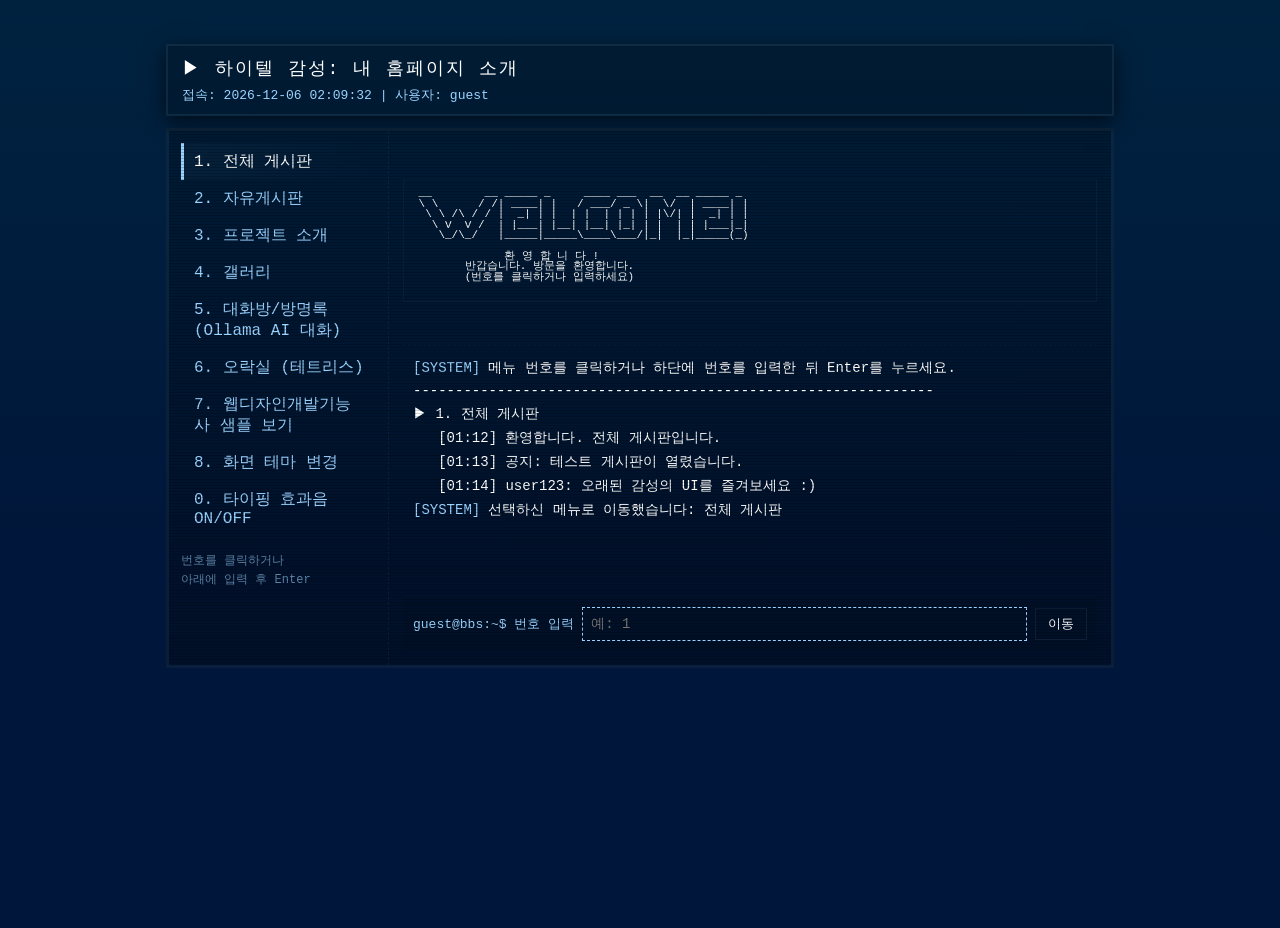
==== commit 0e05731e: "fix: BBS 화면 고정 높이(540px) 및 게시판 세로 스크롤바 바인딩 수정 (closes #12)" ====
--- a/index.html
+++ b/index.html
@@ -26,28 +26,28 @@
         header{border:2px solid rgba(173,219,255,0.08);padding:10px 14px;background:linear-gradient(180deg, rgba(0,0,0,0.2), rgba(2,8,16,0.25));box-shadow:0 6px 20px rgba(0,0,0,0.6)}
         header .title{font-size:18px;letter-spacing:2px}
         .sub{color:var(--muted);font-size:13px;margin-top:6px}
-        .screen{display:flex;margin-top:12px;border:3px solid rgba(173,219,255,0.06);background:linear-gradient(180deg, rgba(0,0,0,0.15), rgba(2,8,16,0.4));min-height:520px;position:relative;overflow:hidden}
+        .screen{display:flex;margin-top:12px;border:3px solid rgba(173,219,255,0.06);background:linear-gradient(180deg, rgba(0,0,0,0.15), rgba(2,8,16,0.4));height:540px;position:relative;overflow:hidden}
         .screen::after{content:"";position:absolute;inset:0;pointer-events:none;background:repeating-linear-gradient(180deg, rgba(0,0,0,0.18) 0 1px, rgba(0,0,0,0) 1px 3px);z-index:10}
         body.theme-green{--bg:#031403;--panel:#072907;--accent:#33ff33;--muted:#77ff77;--neon:rgba(51,255,51,0.15);background:linear-gradient(180deg,#072407 0%,var(--bg) 60%)}
         body.theme-amber{--bg:#190c00;--panel:#2b1600;--accent:#ffb000;--muted:#ffd077;--neon:rgba(255,176,0,0.15);background:linear-gradient(180deg,#2e1700 0%,var(--bg) 60%)}
-        .menu{width:220px;flex:0 0 220px;padding:12px;border-right:1px dashed rgba(173,219,255,0.06)}
+        .menu{width:220px;flex:0 0 220px;height:100%;overflow-y:auto;padding:12px;border-right:1px dashed rgba(173,219,255,0.06)}
         .menu .item{padding:8px 10px;border-left:3px solid transparent;color:var(--muted);cursor:pointer;user-select:none}
         .menu .item:hover{background:var(--neon)}
         .menu .item:focus-visible{outline:1px dotted var(--accent);outline-offset:-2px}
         .menu .item.active{border-left-color:var(--muted);color:var(--accent);background:linear-gradient(90deg, rgba(173,219,255,0.03), transparent)}
         .menu .hint{margin-top:16px;font-size:12px;color:rgba(155,211,255,0.6);line-height:1.6}
-        .main{flex:1;min-width:0;padding:14px;display:flex;flex-direction:column}
-        .ascii-art{color:var(--accent);text-shadow:0 0 10px rgba(125,210,255,0.12);white-space:pre;line-height:0.95;padding:6px 0}
-        pre.ascii-box{margin:0;background:transparent;border:1px solid rgba(173,219,255,0.04);padding:10px;color:var(--accent);overflow:auto;font-size:12px}
-        .board{flex:1;overflow-y:auto;padding:8px 10px;border-top:1px dashed rgba(173,219,255,0.04);margin-top:8px;min-height:180px;scroll-behavior:smooth}
+        .main{flex:1;min-width:0;height:100%;padding:14px;display:flex;flex-direction:column;overflow:hidden}
+        .ascii-art{color:var(--accent);text-shadow:0 0 10px rgba(125,210,255,0.12);white-space:pre;line-height:0.95;padding:4px 0;flex-shrink:0}
+        pre.ascii-box{margin:0;background:transparent;border:1px solid rgba(173,219,255,0.04);padding:8px;color:var(--accent);overflow:hidden;font-size:11px}
+        .board{flex:1;min-height:0;overflow-y:auto;padding:8px 10px;border-top:1px dashed rgba(173,219,255,0.04);margin-top:8px;scroll-behavior:smooth}
         .board::-webkit-scrollbar{width:8px}
-        .board::-webkit-scrollbar-track{background:rgba(0,0,0,0.3)}
-        .board::-webkit-scrollbar-thumb{background:var(--muted);border-radius:4px}
+        .board::-webkit-scrollbar-track{background:rgba(0,0,0,0.4);border-radius:4px}
+        .board::-webkit-scrollbar-thumb{background:var(--muted);border-radius:4px;border:1px solid rgba(0,0,0,0.2)}
         .board::-webkit-scrollbar-thumb:hover{background:var(--accent)}
         .line{margin:6px 0;font-size:14px;white-space:pre-wrap;word-break:break-word}
         .line.err{color:var(--err)}
         .meta-tag{color:var(--muted);margin-right:8px}
-        .command{display:flex;gap:8px;align-items:center;padding:10px;border-top:1px solid rgba(173,219,255,0.03);background:rgba(0,0,0,0.08);flex-wrap:wrap}
+        .command{display:flex;gap:8px;align-items:center;padding:10px;border-top:1px solid rgba(173,219,255,0.03);background:rgba(0,0,0,0.08);flex-wrap:wrap;flex-shrink:0}
         .prompt{color:var(--muted);font-size:13px;white-space:nowrap}
         .input{flex:1;min-width:100px;background:transparent;border:1px dashed rgba(173,219,255,0.08);color:var(--accent);padding:8px;font-family:var(--mono);font-size:14px;outline:none}
         .input:focus{border-color:var(--muted)}
